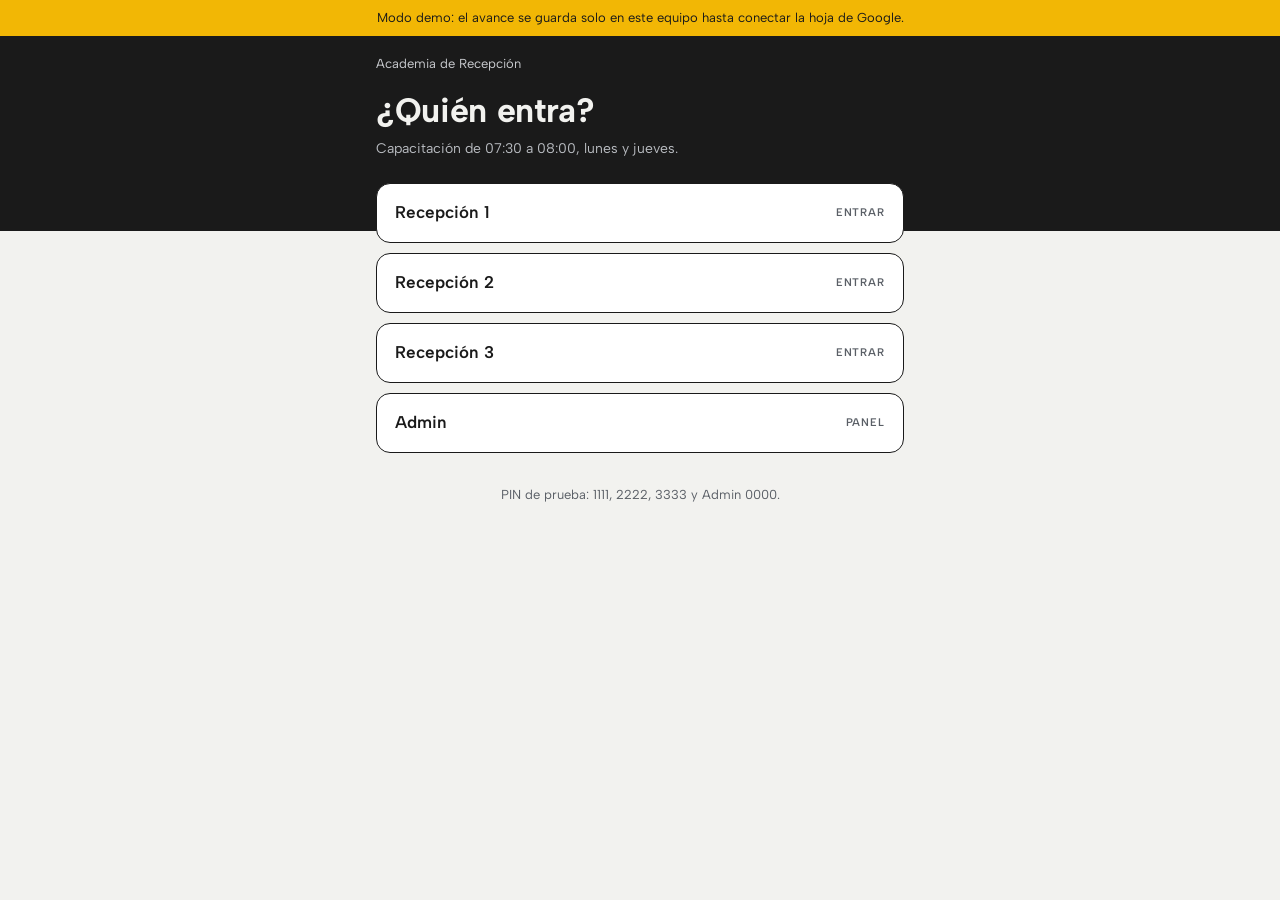
==== index.html @ 83237b2b "Academia de Recepción: primera entrega (módulos 1 a 6, panel del Admin) Co-Authored-By: Claude Opus " ====
<!doctype html>
<html lang="es">
<head>
<meta charset="utf-8">
<meta name="viewport" content="width=device-width, initial-scale=1, viewport-fit=cover">
<meta name="theme-color" content="#1A1A1A">
<meta name="robots" content="noindex">
<title>Academia de Recepción</title>
<link rel="preconnect" href="https://fonts.googleapis.com">
<link rel="preconnect" href="https://fonts.gstatic.com" crossorigin>
<link href="https://fonts.googleapis.com/css2?family=Albert+Sans:wght@400;500;600;700&family=JetBrains+Mono:wght@500;600&display=swap" rel="stylesheet">
<link rel="stylesheet" href="css/academia.css">
</head>
<body>
<div id="app" aria-live="polite"></div>
<script src="js/config.js"></script>
<script src="js/datos.js"></script>
<script src="js/ilustraciones.js"></script>
<script src="js/modulos.js"></script>
<script src="js/app.js"></script>
</body>
</html>
---- css/academia.css ----
:root {
  --fondo: #F2F2EF;
  --papel: #FFFFFF;
  --tinta: #1A1A1A;
  --gris: #5A5F66;
  --gris-claro: #8A8F96;
  --filete: #D6D6D1;
  --senal: #F2B705;
  --senal-suave: #FCEFC2;
  --bien: #1F6B45;
  --bien-suave: #E3F0E8;
  --mal: #A33A2A;
  --mal-suave: #F7E4E0;
  --radio: 16px;
  --radio-sm: 10px;
  --mono: 'JetBrains Mono', ui-monospace, monospace;
  --sans: 'Albert Sans', system-ui, sans-serif;
  --sale: cubic-bezier(.16, 1, .3, 1);
}

* { box-sizing: border-box; }
html { -webkit-text-size-adjust: 100%; }
body {
  margin: 0;
  background: var(--fondo);
  color: var(--tinta);
  font: 400 16px/1.5 var(--sans);
  -webkit-font-smoothing: antialiased;
  min-height: 100dvh;
}
::selection { background: var(--senal); color: var(--tinta); }
* { scrollbar-width: thin; scrollbar-color: var(--filete) transparent; }
button, input, textarea { font: inherit; color: inherit; }
button { cursor: pointer; }
:focus-visible { outline: 3px solid var(--senal); outline-offset: 2px; border-radius: 6px; }
h1, h2, h3 { margin: 0; line-height: 1.2; text-wrap: balance; }
p { margin: 0; }
.num { font-family: var(--mono); font-variant-numeric: tabular-nums; letter-spacing: -.01em; }
.rotulo { font-size: 11px; font-weight: 600; letter-spacing: .08em; text-transform: uppercase; color: var(--gris); }
.oculto { position: absolute; width: 1px; height: 1px; overflow: hidden; clip: rect(0 0 0 0); }

.contenedor { width: 100%; max-width: 560px; margin: 0 auto; padding: 0 16px; }

/* ── Banda superior ── */
.banda { background: var(--tinta); color: #F2F2EF; padding: 18px 0 64px; }
.banda .fila { display: flex; align-items: center; justify-content: space-between; gap: 12px; }
.banda .quien { font-size: 13px; color: #C9CBCF; }
.banda .quien b { color: #fff; font-weight: 600; }
.banda h1 { font-size: 28px; font-weight: 700; margin-top: 18px; letter-spacing: -.01em; }
.banda .sub { font-size: 14px; color: #B9BCC1; margin-top: 6px; }
.enlace-banda { background: none; border: 1px solid #4A4D52; color: #E6E6E2; border-radius: 999px; padding: 6px 12px; font-size: 13px; }
.enlace-banda:hover { border-color: #8A8F96; }
.aviso-demo { background: var(--senal); color: var(--tinta); font-size: 13px; padding: 8px 16px; text-align: center; }

/* ── Pase de capacitación ── */
.pase { position: relative; background: var(--papel); border: 1px solid var(--tinta); border-radius: var(--radio); margin-top: -46px; box-shadow: 0 10px 24px -14px rgba(26,26,26,.35); }
.pase-cab { display: flex; gap: 14px; padding: 18px 18px 16px; align-items: flex-start; }
.pase-cab .txt { flex: 1; min-width: 0; }
.pase-cab h2 { font-size: 23px; font-weight: 700; margin-top: 4px; }
.pase-cab p { color: var(--gris); font-size: 15px; margin-top: 6px; }
.pase-cab .ilus { width: 76px; height: 76px; flex: none; }
.perforado { position: relative; border-top: 1.5px dashed var(--tinta); margin: 0 14px; }
.perforado::before, .perforado::after { content: ""; position: absolute; top: -11px; width: 20px; height: 20px; border-radius: 50%; background: var(--fondo); border: 1px solid var(--tinta); }
.perforado::before { left: -25px; clip-path: inset(0 0 0 50%); }
.perforado::after { right: -25px; clip-path: inset(0 50% 0 0); }
.segmentos { display: grid; grid-template-columns: repeat(3, 1fr); }
.segmentos > div { padding: 12px 18px; border-right: 1px solid var(--filete); }
.segmentos > div:last-child { border-right: 0; }
.segmentos b { display: block; font-family: var(--mono); font-size: 19px; font-weight: 600; margin-top: 2px; }
.pase .acciones { padding: 4px 18px 18px; }
.sello { position: absolute; right: 16px; top: 14px; border: 2.5px solid var(--bien); color: var(--bien); font-family: var(--mono); font-weight: 600; font-size: 13px; padding: 4px 8px; border-radius: 6px; transform: rotate(-8deg); letter-spacing: .04em; background: rgba(255,255,255,.85); }
.sello.anim { animation: sellar .5s var(--sale) both; }
@keyframes sellar { from { transform: rotate(-8deg) scale(2.2); opacity: 0; } to { transform: rotate(-8deg) scale(1); opacity: 1; } }

/* ── Botones ── */
.btn { display: flex; align-items: center; justify-content: center; gap: 8px; width: 100%; min-height: 52px; border-radius: 12px; border: 1px solid var(--tinta); background: var(--tinta); color: #fff; font-weight: 600; font-size: 17px; padding: 12px 18px; transition: transform .15s var(--sale), background .15s; }
.btn:hover { background: #333; }
.btn:active { transform: scale(.98); }
.btn[disabled] { background: #C9CBCF; border-color: #C9CBCF; color: #fff; cursor: not-allowed; transform: none; }
.btn.sec { background: transparent; color: var(--tinta); }
.btn.sec:hover { background: #E8E8E4; }
.btn.chico { min-height: 40px; font-size: 15px; width: auto; padding: 8px 14px; border-radius: 10px; }
.btn.senal { background: var(--senal); border-color: var(--senal); color: var(--tinta); }
.btn.senal:hover { background: #E2AA00; }
.btn .carga { width: 16px; height: 16px; border: 2px solid currentColor; border-right-color: transparent; border-radius: 50%; animation: gira .7s linear infinite; }
@keyframes gira { to { transform: rotate(360deg); } }

/* ── Secciones y tablero ── */
.seccion { margin-top: 28px; }
.seccion > .titulo { display: flex; align-items: baseline; justify-content: space-between; gap: 12px; padding-bottom: 8px; border-bottom: 1px solid var(--tinta); }
.seccion > .titulo h3 { font-size: 17px; font-weight: 700; }
.tablero { list-style: none; margin: 0; padding: 0; }
.tablero li { display: grid; grid-template-columns: 34px 1fr auto; gap: 10px; align-items: center; padding: 13px 0; border-bottom: 1px solid var(--filete); }
.tablero li.abrible { cursor: pointer; }
.tablero li.abrible:hover .nombre { text-decoration: underline; text-underline-offset: 3px; }
.tablero .n { font-family: var(--mono); font-size: 13px; color: var(--gris); }
.tablero .nombre { font-weight: 600; font-size: 15px; line-height: 1.3; }
.tablero .fecha { display: block; font-family: var(--mono); font-size: 12px; color: var(--gris); font-weight: 500; margin-top: 2px; }
.tablero li.apagado .nombre { color: var(--gris-claro); font-weight: 500; }

.tag { display: inline-flex; align-items: center; gap: 4px; font-family: var(--mono); font-size: 12px; font-weight: 600; letter-spacing: .03em; padding: 4px 8px; border-radius: 6px; white-space: nowrap; border: 1px solid transparent; }
.tag.aprobado { background: var(--tinta); color: #fff; }
.tag.hoy, .tag.atrasado { background: var(--senal); color: var(--tinta); }
.tag.atrasado { border-color: var(--tinta); }
.tag.reintentar { background: var(--papel); border-color: var(--tinta); }
.tag.programado { color: var(--gris); border-color: var(--filete); }
.tag.proximo { color: var(--gris-claro); }
.flap { display: inline-block; animation: flap .42s var(--sale) both; transform-origin: 50% 50%; }
@keyframes flap { 0% { transform: rotateX(90deg); opacity: .2; } 100% { transform: rotateX(0); opacity: 1; } }

.tarjeta-linea { border: 1px solid var(--tinta); border-radius: var(--radio); background: var(--papel); padding: 16px; }
.turno-dia { display: grid; grid-template-columns: 1fr 1fr; gap: 10px; margin-top: 12px; }
.turno-dia button { text-align: left; border: 1px solid var(--tinta); background: var(--papel); border-radius: 12px; padding: 12px 14px; min-height: 64px; }
.turno-dia button:hover { background: #F7F7F4; }
.turno-dia b { display: block; font-size: 15px; }
.turno-dia span { font-size: 13px; color: var(--gris); }
.turno-dia .hecho { background: var(--bien-suave); border-color: var(--bien); }
.turno-dia .hecho span { color: var(--bien); }

.ranking { list-style: none; padding: 0; margin: 0; }
.ranking li { display: grid; grid-template-columns: 28px 1fr auto; gap: 10px; align-items: center; padding: 12px 0; border-bottom: 1px solid var(--filete); }
.ranking .pos { font-family: var(--mono); font-weight: 600; }
.ranking li.primero .pos { background: var(--senal); border-radius: 6px; text-align: center; }
.ranking .barra { height: 4px; background: var(--filete); border-radius: 2px; margin-top: 6px; overflow: hidden; }
.ranking .barra i { display: block; height: 100%; background: var(--tinta); }
.nota-pie { font-size: 13px; color: var(--gris); margin-top: 10px; }
.pie { padding: 32px 0 48px; text-align: center; font-size: 13px; color: var(--gris); }

/* ── Ingreso ── */
.ingreso { min-height: 100dvh; display: flex; flex-direction: column; }
.ingreso .banda { padding-bottom: 72px; }
.lista-usuarios { display: grid; gap: 10px; margin-top: -48px; }
.lista-usuarios button { display: flex; align-items: center; justify-content: space-between; gap: 12px; background: var(--papel); border: 1px solid var(--tinta); border-radius: 14px; padding: 16px 18px; text-align: left; font-weight: 600; font-size: 17px; min-height: 60px; transition: transform .15s var(--sale); }
.lista-usuarios button:hover { background: #F7F7F4; }
.lista-usuarios button:active { transform: scale(.99); }
.lista-usuarios .rotulo { font-weight: 600; }
.teclado-pin { margin-top: -48px; background: var(--papel); border: 1px solid var(--tinta); border-radius: var(--radio); padding: 20px 18px; }
.puntos-pin { display: flex; justify-content: center; gap: 14px; margin: 14px 0 6px; }
.puntos-pin i { width: 14px; height: 14px; border-radius: 50%; border: 1.5px solid var(--tinta); }
.puntos-pin i.lleno { background: var(--tinta); }
.puntos-pin.error { animation: sacude .35s; }
@keyframes sacude { 25% { transform: translateX(-8px); } 50% { transform: translateX(8px); } 75% { transform: translateX(-4px); } }
.msg-error { text-align: center; color: var(--mal); font-size: 14px; min-height: 21px; }
.teclas { display: grid; grid-template-columns: repeat(3, 1fr); gap: 10px; margin-top: 8px; }
.teclas button { min-height: 58px; border-radius: 12px; border: 1px solid var(--filete); background: var(--fondo); font-family: var(--mono); font-size: 22px; font-weight: 600; }
.teclas button:hover { border-color: var(--tinta); }
.teclas button:active { background: var(--senal-suave); }
.teclas .vacia { visibility: hidden; }

/* ── Lección ── */
.leccion { min-height: 100dvh; display: flex; flex-direction: column; background: var(--fondo); }
.barra-leccion { position: sticky; top: 0; z-index: 5; background: var(--fondo); border-bottom: 1px solid var(--filete); }
.barra-leccion .fila { display: flex; align-items: center; gap: 12px; height: 56px; }
.cerrar { width: 40px; height: 40px; border-radius: 10px; border: 1px solid var(--filete); background: var(--papel); display: grid; place-items: center; flex: none; }
.cerrar:hover { border-color: var(--tinta); }
.progreso { flex: 1; display: flex; gap: 4px; }
.progreso i { flex: 1; height: 5px; border-radius: 3px; background: var(--filete); transition: background .25s; }
.progreso i.hecho { background: var(--tinta); }
.progreso i.actual { background: var(--senal); }
.paso-num { font-family: var(--mono); font-size: 12px; color: var(--gris); flex: none; }
.cuerpo-leccion { flex: 1; padding-top: 22px; padding-bottom: 120px; }
.entra { animation: entra .35s var(--sale) both; }
@keyframes entra { from { opacity: 0; transform: translateY(10px); } to { opacity: 1; transform: none; } }
.pie-leccion { position: fixed; left: 0; right: 0; bottom: 0; z-index: 6; background: linear-gradient(to top, var(--fondo) 70%, rgba(242,242,239,0)); padding: 18px 0 calc(16px + env(safe-area-inset-bottom)); }

.paso-titulo { font-size: 24px; font-weight: 700; letter-spacing: -.01em; }
.paso-sub { color: var(--gris); margin-top: 8px; font-size: 16px; }
.escena-ilus { display: grid; place-items: center; background: var(--papel); border: 1px solid var(--tinta); border-radius: var(--radio); height: 200px; margin-bottom: 22px; }
.escena-ilus .ilus { width: 150px; height: 150px; }
.porque { margin-top: 20px; padding: 14px 16px; border-radius: 12px; background: var(--senal-suave); font-size: 15px; }
.porque .rotulo { color: #6B5200; display: block; margin-bottom: 4px; }

.ilus { stroke: var(--tinta); stroke-width: 1.6; }
.ilus .acento { stroke: var(--senal); stroke-width: 2.2; }
.ilus .base { stroke: var(--filete); }

.carrusel { display: flex; gap: 12px; overflow-x: auto; scroll-snap-type: x mandatory; margin: 18px -16px 0; padding: 0 16px 6px; scrollbar-width: none; }
.carrusel::-webkit-scrollbar { display: none; }
.tarjeta { flex: 0 0 86%; scroll-snap-align: center; background: var(--papel); border: 1px solid var(--tinta); border-radius: var(--radio); padding: 18px; display: flex; flex-direction: column; }
.tarjeta .ilus { width: 84px; height: 84px; }
.tarjeta h3 { font-size: 20px; font-weight: 700; margin-top: 8px; }
.tarjeta p { margin-top: 8px; font-size: 16px; color: #33363A; }
.tarjeta blockquote { margin: 14px 0 0; padding: 12px 14px; border-radius: 10px; background: var(--fondo); font-size: 15px; font-weight: 500; }
.puntos-carrusel { display: flex; justify-content: center; gap: 6px; margin-top: 14px; }
.puntos-carrusel i { width: 7px; height: 7px; border-radius: 50%; background: var(--filete); transition: background .2s, width .2s; }
.puntos-carrusel i.on { background: var(--tinta); width: 20px; border-radius: 4px; }

.situacion { display: flex; gap: 14px; align-items: center; background: var(--papel); border: 1px solid var(--tinta); border-radius: var(--radio); padding: 16px; margin-top: 16px; }
.situacion .ilus { width: 64px; height: 64px; flex: none; }
.situacion p { font-size: 17px; font-weight: 500; }
.opciones { display: grid; gap: 10px; margin-top: 16px; }
.opcion { text-align: left; background: var(--papel); border: 1px solid var(--filete); border-radius: 12px; padding: 14px 16px; font-size: 16px; line-height: 1.4; transition: border-color .15s, background .15s; }
.opcion:hover:not([disabled]) { border-color: var(--tinta); }
.opcion.elegida { border-color: var(--tinta); box-shadow: inset 0 0 0 1px var(--tinta); }
.opcion.ok { border-color: var(--bien); background: var(--bien-suave); }
.opcion.no { border-color: var(--mal); background: var(--mal-suave); }
.opcion[disabled] { cursor: default; }
.opcion .nota { display: block; font-size: 14px; margin-top: 8px; color: #33363A; }
.opcion .marca { font-family: var(--mono); font-size: 12px; font-weight: 600; display: block; margin-bottom: 4px; }
.opcion.ok .marca { color: var(--bien); }
.opcion.no .marca { color: var(--mal); }

.ordenar { list-style: none; padding: 0; margin: 16px 0 0; display: grid; gap: 8px; }
.ordenar li { display: grid; grid-template-columns: 28px 1fr auto; gap: 10px; align-items: center; background: var(--papel); border: 1px solid var(--filete); border-radius: 12px; padding: 10px 10px 10px 14px; touch-action: none; user-select: none; transition: transform .2s var(--sale), border-color .15s; }
.ordenar li.arrastrando { border-color: var(--tinta); box-shadow: 0 10px 20px -10px rgba(0,0,0,.35); z-index: 2; position: relative; transition: none; }
.ordenar li.ok { border-color: var(--bien); background: var(--bien-suave); }
.ordenar li.no { border-color: var(--mal); background: var(--mal-suave); }
.ordenar .pos { font-family: var(--mono); font-weight: 600; color: var(--gris); }
.ordenar .flechas { display: flex; gap: 4px; }
.ordenar .flechas button { width: 36px; height: 36px; border-radius: 8px; border: 1px solid var(--filete); background: var(--fondo); display: grid; place-items: center; }
.ordenar .flechas button:hover { border-color: var(--tinta); }
.ordenar .flechas button[disabled] { opacity: .3; cursor: default; }
.ordenar .agarre { cursor: grab; }

.ficha { background: var(--papel); border: 1px solid var(--tinta); border-radius: var(--radio); padding: 22px 18px; margin-top: 16px; min-height: 150px; display: flex; flex-direction: column; justify-content: center; }
.ficha .texto { font-size: 20px; font-weight: 600; line-height: 1.35; }
.ficha .contador { font-family: var(--mono); font-size: 12px; color: var(--gris); margin-bottom: 10px; }
.botones-dos { display: grid; grid-template-columns: 1fr 1fr; gap: 10px; margin-top: 12px; }
.retro { margin-top: 12px; padding: 12px 14px; border-radius: 12px; font-size: 15px; }
.retro.ok { background: var(--bien-suave); color: #134A2F; }
.retro.no { background: var(--mal-suave); color: #6E2318; }
.retro b { display: block; font-family: var(--mono); font-size: 12px; letter-spacing: .04em; margin-bottom: 2px; }

.errores-caja { position: relative; background: var(--papel); border: 1px solid var(--tinta); border-radius: var(--radio); margin-top: 16px; overflow: hidden; }
.escena-errores { display: block; width: 100%; height: auto; }
.escena-errores .lin path, .escena-errores .lin ellipse, .escena-errores .lin rect, .escena-errores .lin circle { stroke: var(--tinta); stroke-width: 2.4; }
.escena-errores .acento { stroke: var(--tinta) !important; }
.escena-errores .punteado { stroke-dasharray: 5 5; stroke: var(--gris-claro) !important; }
.hallazgo { position: absolute; width: 30px; height: 30px; margin: -15px 0 0 -15px; border-radius: 50%; background: var(--senal); border: 2px solid var(--tinta); font-family: var(--mono); font-weight: 600; font-size: 13px; display: grid; place-items: center; animation: sellar .35s var(--sale) both; pointer-events: none; }
.toque-errado { position: absolute; width: 22px; height: 22px; margin: -11px 0 0 -11px; border-radius: 50%; border: 2px solid var(--mal); animation: desvanece .7s forwards; pointer-events: none; }
@keyframes desvanece { to { opacity: 0; transform: scale(1.8); } }
.lista-hallazgos { list-style: none; padding: 0; margin: 12px 0 0; display: grid; gap: 8px; counter-reset: h; }
.lista-hallazgos li { font-size: 15px; padding: 10px 12px; border-radius: 10px; background: var(--papel); border: 1px solid var(--filete); display: flex; gap: 10px; }
.lista-hallazgos li .num { font-weight: 600; }
.lista-hallazgos li.faltaba { border-style: dashed; color: var(--gris); }

/* Simulador de llamada */
.llamada { background: var(--tinta); color: #F2F2EF; border-radius: var(--radio); padding: 22px 18px; margin-top: 16px; text-align: center; }
.llamada .ilus { width: 110px; height: 110px; stroke: #F2F2EF; }
.llamada .ilus .base { stroke: #3A3D42; }
.llamada.sonando .ilus { animation: vibra .25s infinite; }
@keyframes vibra { 0%, 100% { transform: rotate(0); } 25% { transform: rotate(-4deg); } 75% { transform: rotate(4deg); } }
.timbres { display: grid; grid-template-columns: repeat(3, 1fr); gap: 6px; margin: 16px 0 8px; }
.timbres i { height: 8px; border-radius: 4px; background: #3A3D42; overflow: hidden; display: block; }
.timbres i b { display: block; height: 100%; width: 100%; background: var(--senal); transform-origin: left; transform: scaleX(0); }
.llamada .estado { font-family: var(--mono); font-size: 13px; color: #C9CBCF; min-height: 20px; }
.llamada .btn { margin-top: 14px; }
.llamada .btn.claro { background: #F2F2EF; border-color: #F2F2EF; color: var(--tinta); }
.llamada .btn.claro:hover { background: #fff; }
.chat { display: grid; gap: 10px; margin-top: 16px; }
.burbuja { max-width: 88%; padding: 12px 14px; border-radius: 14px; font-size: 16px; line-height: 1.4; }
.burbuja.paciente { background: var(--papel); border: 1px solid var(--filete); justify-self: start; border-bottom-left-radius: 4px; }
.burbuja.yo { background: var(--tinta); color: #fff; justify-self: end; border-bottom-right-radius: 4px; }
.burbuja .rotulo { display: block; margin-bottom: 3px; }
.burbuja.yo .rotulo { color: #B9BCC1; }

/* Evaluación y resultado */
.pregunta-num { font-family: var(--mono); font-size: 13px; color: var(--gris); }
.pregunta { font-size: 21px; font-weight: 700; margin-top: 6px; }
.resultado { text-align: center; }
.resultado .pase { margin-top: 8px; text-align: left; }
.resultado .grande { font-family: var(--mono); font-size: 56px; font-weight: 600; letter-spacing: -.03em; }
.repaso { list-style: none; padding: 0; margin: 16px 0 0; display: grid; gap: 10px; text-align: left; }
.repaso li { background: var(--papel); border: 1px solid var(--filete); border-radius: 12px; padding: 12px 14px; font-size: 15px; }
.repaso li b { display: block; }
.repaso li .bien { color: var(--bien); font-weight: 600; }

.compromisos .opcion { display: flex; gap: 12px; align-items: center; }
.compromisos .opcion i { width: 22px; height: 22px; border-radius: 50%; border: 1.5px solid var(--tinta); flex: none; display: grid; place-items: center; }
.compromisos .opcion.elegida i::after { content: ""; width: 12px; height: 12px; border-radius: 50%; background: var(--tinta); }

/* Formularios (turno, checklist) */
.form { display: grid; gap: 14px; margin-top: 16px; }
.check { display: flex; gap: 12px; align-items: flex-start; background: var(--papel); border: 1px solid var(--filete); border-radius: 12px; padding: 14px; cursor: pointer; }
.check input { width: 22px; height: 22px; accent-color: var(--tinta); margin: 0; flex: none; }
.check:has(input:checked) { border-color: var(--tinta); }
.campos { display: grid; grid-template-columns: 1fr 1fr; gap: 10px; }
.campo { display: grid; gap: 6px; }
.campo label { font-size: 13px; font-weight: 600; color: var(--gris); }
.campo input, .campo textarea, .campo select { width: 100%; border: 1px solid var(--filete); border-radius: 10px; padding: 12px; background: var(--papel); font-size: 17px; }
.campo input.num { font-family: var(--mono); }
.campo input:focus, .campo textarea:focus { outline: none; border-color: var(--tinta); box-shadow: 0 0 0 3px var(--senal-suave); }
.campo textarea { min-height: 84px; resize: vertical; font-size: 16px; }
.pestanas { display: flex; gap: 6px; margin-top: 16px; overflow-x: auto; scrollbar-width: none; }
.pestanas button { flex: none; border: 1px solid var(--filete); background: var(--papel); border-radius: 999px; padding: 8px 14px; font-size: 14px; font-weight: 600; }
.pestanas button[aria-selected="true"] { background: var(--tinta); color: #fff; border-color: var(--tinta); }

/* Admin */
.admin .banda { padding-bottom: 28px; }
.admin-nav { display: flex; gap: 6px; overflow-x: auto; scrollbar-width: none; margin-top: 18px; }
.admin-nav button { flex: none; background: transparent; color: #C9CBCF; border: 1px solid #4A4D52; border-radius: 999px; padding: 8px 14px; font-size: 14px; font-weight: 600; }
.admin-nav button[aria-selected="true"] { background: var(--senal); color: var(--tinta); border-color: var(--senal); }
.resumen { display: grid; grid-template-columns: repeat(3, 1fr); border: 1px solid var(--tinta); border-radius: 14px; background: var(--papel); margin-top: 20px; }
.resumen > div { padding: 12px 14px; border-right: 1px solid var(--filete); }
.resumen > div:last-child { border-right: 0; }
.resumen b { display: block; font-family: var(--mono); font-size: 22px; font-weight: 600; margin-top: 2px; }
.matriz-caja { overflow-x: auto; margin-top: 12px; border: 1px solid var(--tinta); border-radius: 14px; background: var(--papel); }
.matriz { border-collapse: collapse; width: 100%; min-width: 520px; font-size: 14px; }
.matriz th, .matriz td { padding: 10px 8px; border-bottom: 1px solid var(--filete); text-align: center; white-space: nowrap; }
.matriz th { font-size: 11px; font-weight: 600; letter-spacing: .06em; text-transform: uppercase; color: var(--gris); background: #FAFAF8; }
.matriz th:first-child, .matriz td:first-child { text-align: left; position: sticky; left: 0; background: var(--papel); font-weight: 600; }
.matriz th:first-child { background: #FAFAF8; }
.matriz tr:last-child td { border-bottom: 0; }
.matriz td .tag { font-size: 11px; padding: 3px 6px; }
.matriz .vacio { color: var(--gris-claro); font-family: var(--mono); }
.detalle-celda { font-size: 11px; color: var(--gris); display: block; font-family: var(--mono); margin-top: 2px; }
.leyenda { display: flex; flex-wrap: wrap; gap: 8px 14px; margin-top: 10px; font-size: 13px; color: var(--gris); align-items: center; }

.vacio-estado { border: 1px dashed var(--filete); border-radius: 14px; padding: 22px 18px; text-align: center; color: var(--gris); margin-top: 12px; font-size: 15px; background: rgba(255,255,255,.5); }

.toast { position: fixed; left: 50%; bottom: calc(24px + env(safe-area-inset-bottom)); transform: translateX(-50%); background: var(--tinta); color: #fff; padding: 12px 18px; border-radius: 12px; font-size: 15px; z-index: 20; animation: entra .3s var(--sale) both; max-width: calc(100% - 32px); }
.toast.error { background: var(--mal); }

.esqueleto { height: 16px; border-radius: 8px; background: linear-gradient(90deg, #E6E6E2 25%, #EFEFEB 50%, #E6E6E2 75%); background-size: 200% 100%; animation: brillo 1.2s infinite; margin: 10px 0; }
@keyframes brillo { to { background-position: -200% 0; } }

@media (min-width: 760px) {
  .banda h1 { font-size: 34px; }
  .tarjeta { flex-basis: 70%; }
}
@media (prefers-reduced-motion: reduce) {
  *, *::before, *::after { animation-duration: .01ms !important; animation-iteration-count: 1 !important; transition-duration: .01ms !important; }
}
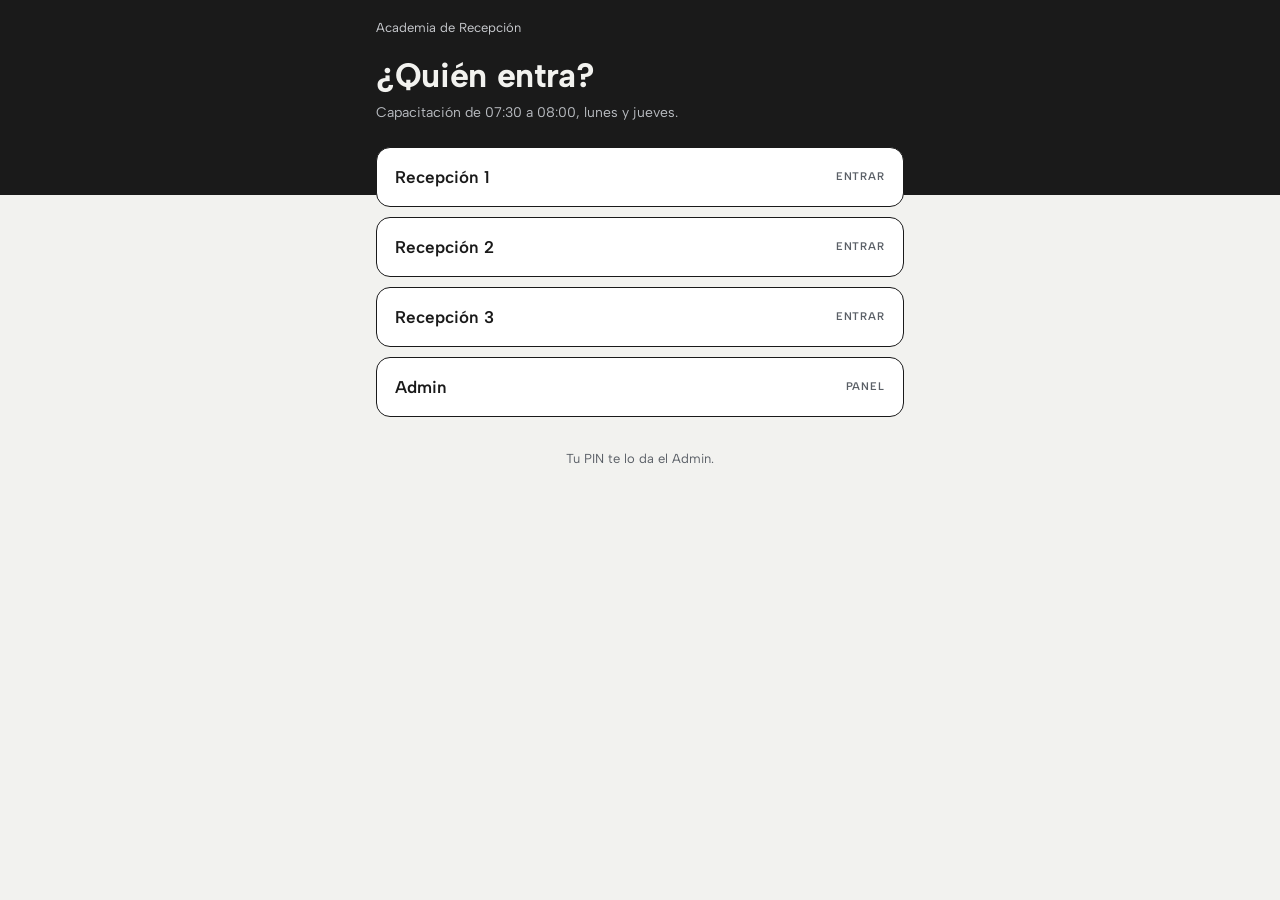
==== commit e51e3f7a: "Módulos 9 a 12 con video, bitácora de ocurrencias y guía de presentación Co-Authored-By: Claude Opus" ====
--- a/index.html
+++ b/index.html
@@ -17,6 +17,7 @@
 <script src="js/datos.js"></script>
 <script src="js/ilustraciones.js"></script>
 <script src="js/modulos.js"></script>
+<script src="js/modulos-9-12.js"></script>
 <script src="js/app.js"></script>
 </body>
 </html>
--- a/css/academia.css
+++ b/css/academia.css
@@ -48,7 +48,7 @@
 .banda .quien b { color: #fff; font-weight: 600; }
 .banda h1 { font-size: 28px; font-weight: 700; margin-top: 18px; letter-spacing: -.01em; }
 .banda .sub { font-size: 14px; color: #B9BCC1; margin-top: 6px; }
-.enlace-banda { background: none; border: 1px solid #4A4D52; color: #E6E6E2; border-radius: 999px; padding: 6px 12px; font-size: 13px; }
+.enlace-banda { white-space: nowrap; flex: none; background: none; border: 1px solid #4A4D52; color: #E6E6E2; border-radius: 999px; padding: 6px 12px; font-size: 13px; }
 .enlace-banda:hover { border-color: #8A8F96; }
 .aviso-demo { background: var(--senal); color: var(--tinta); font-size: 13px; padding: 8px 16px; text-align: center; }
 
@@ -116,6 +116,10 @@
 .turno-dia span { font-size: 13px; color: var(--gris); }
 .turno-dia .hecho { background: var(--bien-suave); border-color: var(--bien); }
 .turno-dia .hecho span { color: var(--bien); }
+.turno-dia .boton-enlace { display: block; text-align: left; border: 1px solid var(--tinta); background: var(--papel); border-radius: 12px; padding: 12px 14px; min-height: 64px; color: inherit; text-decoration: none; }
+.turno-dia .boton-enlace:hover { background: #F7F7F4; }
+.turno-dia .boton-enlace b { display: block; font-size: 15px; }
+.turno-dia .boton-enlace span { font-size: 13px; color: var(--gris); }
 
 .ranking { list-style: none; padding: 0; margin: 0; }
 .ranking li { display: grid; grid-template-columns: 28px 1fr auto; gap: 10px; align-items: center; padding: 12px 0; border-bottom: 1px solid var(--filete); }
@@ -185,6 +189,7 @@
 .puntos-carrusel i { width: 7px; height: 7px; border-radius: 50%; background: var(--filete); transition: background .2s, width .2s; }
 .puntos-carrusel i.on { background: var(--tinta); width: 20px; border-radius: 4px; }
 
+.real { display: flex; align-items: center; gap: 10px; margin-bottom: 10px; font-size: 13px; color: var(--gris); }
 .situacion { display: flex; gap: 14px; align-items: center; background: var(--papel); border: 1px solid var(--tinta); border-radius: var(--radio); padding: 16px; margin-top: 16px; }
 .situacion .ilus { width: 64px; height: 64px; flex: none; }
 .situacion p { font-size: 17px; font-weight: 500; }
@@ -233,6 +238,11 @@
 .lista-hallazgos li { font-size: 15px; padding: 10px 12px; border-radius: 10px; background: var(--papel); border: 1px solid var(--filete); display: flex; gap: 10px; }
 .lista-hallazgos li .num { font-weight: 600; }
 .lista-hallazgos li.faltaba { border-style: dashed; color: var(--gris); }
+
+.video-caja { position: relative; aspect-ratio: 16 / 9; margin-top: 16px; border: 1px solid var(--tinta); border-radius: var(--radio); overflow: hidden; background: var(--tinta); }
+.video-caja iframe, .video-caja video { position: absolute; inset: 0; width: 100%; height: 100%; border: 0; }
+.fijate { margin: 6px 0 0; padding-left: 18px; }
+.fijate li { margin-top: 4px; }
 
 /* Simulador de llamada */
 .llamada { background: var(--tinta); color: #F2F2EF; border-radius: var(--radio); padding: 22px 18px; margin-top: 16px; text-align: center; }
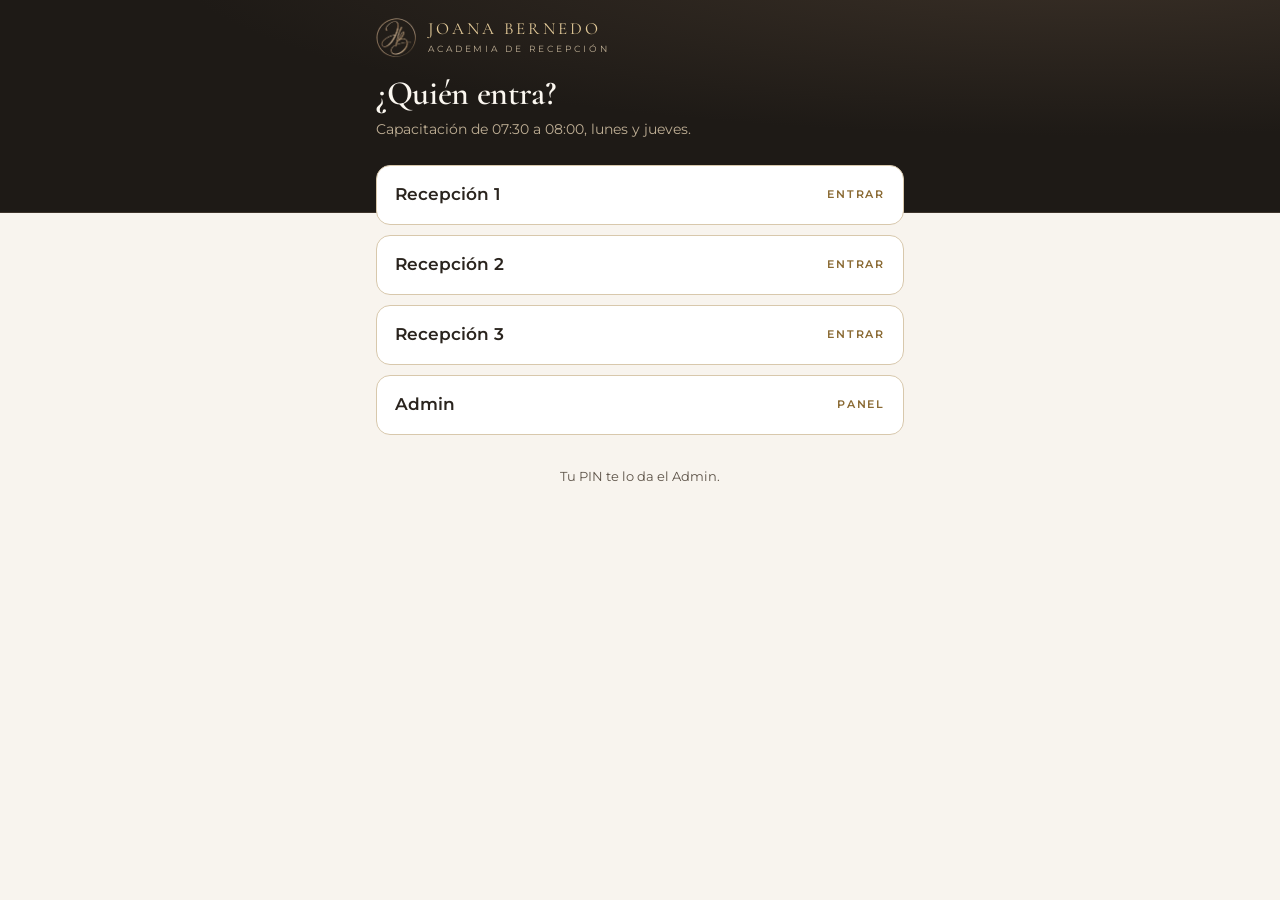
==== commit f4385698: "Identidad de Joana Bernedo: dorados, cremas, monograma JB y serif Cormorant Co-Authored-By: Claude O" ====
--- a/index.html
+++ b/index.html
@@ -3,21 +3,24 @@
 <head>
 <meta charset="utf-8">
 <meta name="viewport" content="width=device-width, initial-scale=1, viewport-fit=cover">
-<meta name="theme-color" content="#1A1A1A">
+<meta name="theme-color" content="#1E1A16">
 <meta name="robots" content="noindex">
 <title>Academia de Recepción</title>
 <link rel="preconnect" href="https://fonts.googleapis.com">
 <link rel="preconnect" href="https://fonts.gstatic.com" crossorigin>
-<link href="https://fonts.googleapis.com/css2?family=Albert+Sans:wght@400;500;600;700&family=JetBrains+Mono:wght@500;600&display=swap" rel="stylesheet">
-<link rel="stylesheet" href="css/academia.css">
+<link href="https://fonts.googleapis.com/css2?family=Cormorant+Garamond:wght@500;600;700&family=Montserrat:wght@400;500;600;700&display=swap" rel="stylesheet">
+<link rel="stylesheet" href="css/academia.css?v=8">
 </head>
 <body>
 <div id="app" aria-live="polite"></div>
-<script src="js/config.js"></script>
-<script src="js/datos.js"></script>
-<script src="js/ilustraciones.js"></script>
-<script src="js/modulos.js"></script>
-<script src="js/modulos-9-12.js"></script>
-<script src="js/app.js"></script>
+<script src="js/config.js?v=8"></script>
+<script src="js/datos.js?v=8"></script>
+<script src="js/ilustraciones.js?v=8"></script>
+<script src="js/modulos.js?v=8"></script>
+<script src="js/modulos-9-12.js?v=8"></script>
+<script src="js/modulos-13-16.js?v=8"></script>
+<script src="js/modulos-17-20.js?v=8"></script>
+<script src="js/narracion.js?v=8"></script>
+<script src="js/app.js?v=8"></script>
 </body>
 </html>
--- a/css/academia.css
+++ b/css/academia.css
@@ -1,20 +1,28 @@
 :root {
-  --fondo: #F2F2EF;
+  --fondo: #F8F4EE;
   --papel: #FFFFFF;
-  --tinta: #1A1A1A;
-  --gris: #5A5F66;
-  --gris-claro: #8A8F96;
-  --filete: #D6D6D1;
-  --senal: #F2B705;
-  --senal-suave: #FCEFC2;
-  --bien: #1F6B45;
-  --bien-suave: #E3F0E8;
-  --mal: #A33A2A;
-  --mal-suave: #F7E4E0;
+  --crema: #F3EBDD;
+  --crema-2: #FBF7F0;
+  --tinta: #2A241E;
+  --noche: #1E1A16;
+  --gris: #5E5449;
+  --gris-claro: #8C8072;
+  --filete: #E8DDCB;
+  --borde: #D8C8AC;
+  --senal: #C9A46A;
+  --senal-suave: #F6EEDF;
+  --oro: #B48A4A;
+  --oro-osc: #8A6A33;
+  --oro-claro: #E2C998;
+  --bien: #3F7A58;
+  --bien-suave: #E7F2EB;
+  --mal: #B04A3A;
+  --mal-suave: #F9E7E3;
   --radio: 16px;
   --radio-sm: 10px;
-  --mono: 'JetBrains Mono', ui-monospace, monospace;
-  --sans: 'Albert Sans', system-ui, sans-serif;
+  --serif: 'Cormorant Garamond', Georgia, serif;
+  --mono: 'Montserrat', system-ui, sans-serif;
+  --sans: 'Montserrat', system-ui, sans-serif;
   --sale: cubic-bezier(.16, 1, .3, 1);
 }
 
@@ -42,25 +50,25 @@
 .contenedor { width: 100%; max-width: 560px; margin: 0 auto; padding: 0 16px; }
 
 /* ── Banda superior ── */
-.banda { background: var(--tinta); color: #F2F2EF; padding: 18px 0 64px; }
+.banda { background: var(--tinta); color: #F3EBDD; padding: 18px 0 64px; }
 .banda .fila { display: flex; align-items: center; justify-content: space-between; gap: 12px; }
-.banda .quien { font-size: 13px; color: #C9CBCF; }
+.banda .quien { font-size: 13px; color: #CDBFA8; }
 .banda .quien b { color: #fff; font-weight: 600; }
 .banda h1 { font-size: 28px; font-weight: 700; margin-top: 18px; letter-spacing: -.01em; }
-.banda .sub { font-size: 14px; color: #B9BCC1; margin-top: 6px; }
-.enlace-banda { white-space: nowrap; flex: none; background: none; border: 1px solid #4A4D52; color: #E6E6E2; border-radius: 999px; padding: 6px 12px; font-size: 13px; }
-.enlace-banda:hover { border-color: #8A8F96; }
+.banda .sub { font-size: 14px; color: #BFAF95; margin-top: 6px; }
+.enlace-banda { white-space: nowrap; flex: none; background: none; border: 1px solid #4A4036; color: #EFE6D6; border-radius: 999px; padding: 6px 12px; font-size: 13px; }
+.enlace-banda:hover { border-color: #8C8072; }
 .aviso-demo { background: var(--senal); color: var(--tinta); font-size: 13px; padding: 8px 16px; text-align: center; }
 
 /* ── Pase de capacitación ── */
-.pase { position: relative; background: var(--papel); border: 1px solid var(--tinta); border-radius: var(--radio); margin-top: -46px; box-shadow: 0 10px 24px -14px rgba(26,26,26,.35); }
+.pase { position: relative; background: var(--papel); border: 1px solid var(--borde); border-radius: var(--radio); margin-top: -46px; box-shadow: 0 10px 24px -14px rgba(42,36,30,.28); }
 .pase-cab { display: flex; gap: 14px; padding: 18px 18px 16px; align-items: flex-start; }
 .pase-cab .txt { flex: 1; min-width: 0; }
 .pase-cab h2 { font-size: 23px; font-weight: 700; margin-top: 4px; }
 .pase-cab p { color: var(--gris); font-size: 15px; margin-top: 6px; }
 .pase-cab .ilus { width: 76px; height: 76px; flex: none; }
 .perforado { position: relative; border-top: 1.5px dashed var(--tinta); margin: 0 14px; }
-.perforado::before, .perforado::after { content: ""; position: absolute; top: -11px; width: 20px; height: 20px; border-radius: 50%; background: var(--fondo); border: 1px solid var(--tinta); }
+.perforado::before, .perforado::after { content: ""; position: absolute; top: -11px; width: 20px; height: 20px; border-radius: 50%; background: var(--fondo); border: 1px solid var(--borde); }
 .perforado::before { left: -25px; clip-path: inset(0 0 0 50%); }
 .perforado::after { right: -25px; clip-path: inset(0 50% 0 0); }
 .segmentos { display: grid; grid-template-columns: repeat(3, 1fr); }
@@ -73,15 +81,15 @@
 @keyframes sellar { from { transform: rotate(-8deg) scale(2.2); opacity: 0; } to { transform: rotate(-8deg) scale(1); opacity: 1; } }
 
 /* ── Botones ── */
-.btn { display: flex; align-items: center; justify-content: center; gap: 8px; width: 100%; min-height: 52px; border-radius: 12px; border: 1px solid var(--tinta); background: var(--tinta); color: #fff; font-weight: 600; font-size: 17px; padding: 12px 18px; transition: transform .15s var(--sale), background .15s; }
+.btn { letter-spacing: .02em; display: flex; align-items: center; justify-content: center; gap: 8px; width: 100%; min-height: 52px; border-radius: 12px; border: 1px solid var(--borde); background: var(--tinta); color: #fff; font-weight: 600; font-size: 17px; padding: 12px 18px; transition: transform .15s var(--sale), background .15s; }
 .btn:hover { background: #333; }
 .btn:active { transform: scale(.98); }
-.btn[disabled] { background: #C9CBCF; border-color: #C9CBCF; color: #fff; cursor: not-allowed; transform: none; }
+.btn[disabled] { background: #CDBFA8; border-color: #CDBFA8; color: #fff; cursor: not-allowed; transform: none; }
 .btn.sec { background: transparent; color: var(--tinta); }
-.btn.sec:hover { background: #E8E8E4; }
+.btn.sec:hover { background: #F3EBDD; }
 .btn.chico { min-height: 40px; font-size: 15px; width: auto; padding: 8px 14px; border-radius: 10px; }
 .btn.senal { background: var(--senal); border-color: var(--senal); color: var(--tinta); }
-.btn.senal:hover { background: #E2AA00; }
+.btn.senal:hover { background: #B48A4A; }
 .btn .carga { width: 16px; height: 16px; border: 2px solid currentColor; border-right-color: transparent; border-radius: 50%; animation: gira .7s linear infinite; }
 @keyframes gira { to { transform: rotate(360deg); } }
 
@@ -108,16 +116,16 @@
 .flap { display: inline-block; animation: flap .42s var(--sale) both; transform-origin: 50% 50%; }
 @keyframes flap { 0% { transform: rotateX(90deg); opacity: .2; } 100% { transform: rotateX(0); opacity: 1; } }
 
-.tarjeta-linea { border: 1px solid var(--tinta); border-radius: var(--radio); background: var(--papel); padding: 16px; }
+.tarjeta-linea { border: 1px solid var(--borde); border-radius: var(--radio); background: var(--papel); padding: 16px; }
 .turno-dia { display: grid; grid-template-columns: 1fr 1fr; gap: 10px; margin-top: 12px; }
-.turno-dia button { text-align: left; border: 1px solid var(--tinta); background: var(--papel); border-radius: 12px; padding: 12px 14px; min-height: 64px; }
-.turno-dia button:hover { background: #F7F7F4; }
+.turno-dia button { text-align: left; border: 1px solid var(--borde); background: var(--papel); border-radius: 12px; padding: 12px 14px; min-height: 64px; }
+.turno-dia button:hover { background: #FBF7F0; }
 .turno-dia b { display: block; font-size: 15px; }
 .turno-dia span { font-size: 13px; color: var(--gris); }
 .turno-dia .hecho { background: var(--bien-suave); border-color: var(--bien); }
 .turno-dia .hecho span { color: var(--bien); }
-.turno-dia .boton-enlace { display: block; text-align: left; border: 1px solid var(--tinta); background: var(--papel); border-radius: 12px; padding: 12px 14px; min-height: 64px; color: inherit; text-decoration: none; }
-.turno-dia .boton-enlace:hover { background: #F7F7F4; }
+.turno-dia .boton-enlace { display: block; text-align: left; border: 1px solid var(--borde); background: var(--papel); border-radius: 12px; padding: 12px 14px; min-height: 64px; color: inherit; text-decoration: none; }
+.turno-dia .boton-enlace:hover { background: #FBF7F0; }
 .turno-dia .boton-enlace b { display: block; font-size: 15px; }
 .turno-dia .boton-enlace span { font-size: 13px; color: var(--gris); }
 
@@ -134,11 +142,11 @@
 .ingreso { min-height: 100dvh; display: flex; flex-direction: column; }
 .ingreso .banda { padding-bottom: 72px; }
 .lista-usuarios { display: grid; gap: 10px; margin-top: -48px; }
-.lista-usuarios button { display: flex; align-items: center; justify-content: space-between; gap: 12px; background: var(--papel); border: 1px solid var(--tinta); border-radius: 14px; padding: 16px 18px; text-align: left; font-weight: 600; font-size: 17px; min-height: 60px; transition: transform .15s var(--sale); }
-.lista-usuarios button:hover { background: #F7F7F4; }
+.lista-usuarios button { display: flex; align-items: center; justify-content: space-between; gap: 12px; background: var(--papel); border: 1px solid var(--borde); border-radius: 14px; padding: 16px 18px; text-align: left; font-weight: 600; font-size: 17px; min-height: 60px; transition: transform .15s var(--sale); }
+.lista-usuarios button:hover { background: #FBF7F0; }
 .lista-usuarios button:active { transform: scale(.99); }
 .lista-usuarios .rotulo { font-weight: 600; }
-.teclado-pin { margin-top: -48px; background: var(--papel); border: 1px solid var(--tinta); border-radius: var(--radio); padding: 20px 18px; }
+.teclado-pin { margin-top: -48px; background: var(--papel); border: 1px solid var(--borde); border-radius: var(--radio); padding: 20px 18px; }
 .puntos-pin { display: flex; justify-content: center; gap: 14px; margin: 14px 0 6px; }
 .puntos-pin i { width: 14px; height: 14px; border-radius: 50%; border: 1.5px solid var(--tinta); }
 .puntos-pin i.lleno { background: var(--tinta); }
@@ -165,32 +173,48 @@
 .cuerpo-leccion { flex: 1; padding-top: 22px; padding-bottom: 120px; }
 .entra { animation: entra .35s var(--sale) both; }
 @keyframes entra { from { opacity: 0; transform: translateY(10px); } to { opacity: 1; transform: none; } }
-.pie-leccion { position: fixed; left: 0; right: 0; bottom: 0; z-index: 6; background: linear-gradient(to top, var(--fondo) 70%, rgba(242,242,239,0)); padding: 18px 0 calc(16px + env(safe-area-inset-bottom)); }
+.pie-leccion { position: fixed; left: 0; right: 0; bottom: 0; z-index: 6; background: linear-gradient(to top, var(--fondo) 70%, rgba(248,244,238,0)); padding: 18px 0 calc(16px + env(safe-area-inset-bottom)); }
 
 .paso-titulo { font-size: 24px; font-weight: 700; letter-spacing: -.01em; }
 .paso-sub { color: var(--gris); margin-top: 8px; font-size: 16px; }
-.escena-ilus { display: grid; place-items: center; background: var(--papel); border: 1px solid var(--tinta); border-radius: var(--radio); height: 200px; margin-bottom: 22px; }
+.escena-ilus { display: grid; place-items: center; background: var(--papel); border: 1px solid var(--borde); border-radius: var(--radio); height: 200px; margin-bottom: 22px; }
 .escena-ilus .ilus { width: 150px; height: 150px; }
 .porque { margin-top: 20px; padding: 14px 16px; border-radius: 12px; background: var(--senal-suave); font-size: 15px; }
-.porque .rotulo { color: #6B5200; display: block; margin-bottom: 4px; }
+.porque .rotulo { color: #8A6A33; display: block; margin-bottom: 4px; }
 
 .ilus { stroke: var(--tinta); stroke-width: 1.6; }
 .ilus .acento { stroke: var(--senal); stroke-width: 2.2; }
 .ilus .base { stroke: var(--filete); }
 
-.carrusel { display: flex; gap: 12px; overflow-x: auto; scroll-snap-type: x mandatory; margin: 18px -16px 0; padding: 0 16px 6px; scrollbar-width: none; }
-.carrusel::-webkit-scrollbar { display: none; }
-.tarjeta { flex: 0 0 86%; scroll-snap-align: center; background: var(--papel); border: 1px solid var(--tinta); border-radius: var(--radio); padding: 18px; display: flex; flex-direction: column; }
-.tarjeta .ilus { width: 84px; height: 84px; }
-.tarjeta h3 { font-size: 20px; font-weight: 700; margin-top: 8px; }
-.tarjeta p { margin-top: 8px; font-size: 16px; color: #33363A; }
-.tarjeta blockquote { margin: 14px 0 0; padding: 12px 14px; border-radius: 10px; background: var(--fondo); font-size: 15px; font-weight: 500; }
-.puntos-carrusel { display: flex; justify-content: center; gap: 6px; margin-top: 14px; }
-.puntos-carrusel i { width: 7px; height: 7px; border-radius: 50%; background: var(--filete); transition: background .2s, width .2s; }
-.puntos-carrusel i.on { background: var(--tinta); width: 20px; border-radius: 4px; }
+.carta { margin-top: 18px; background: #FFFCF6; border: 1px solid var(--borde); border-radius: var(--radio); padding: 6px; }
+.carta-cab { display: flex; justify-content: space-between; align-items: center; gap: 10px; padding: 10px 12px 8px; border-bottom: 1px solid var(--filete); }
+.carta-cab .rotulo { overflow: hidden; text-overflow: ellipsis; white-space: nowrap; }
+.carta-num { font-size: 13px; color: var(--gris); flex: none; }
+.carta-ficha { padding: 22px 18px 18px; min-height: 280px; text-align: center; touch-action: pan-y; user-select: none; cursor: grab; }
+.carta-ficha.entra { animation: fichaEntra .35s var(--sale); }
+@keyframes fichaEntra { from { opacity: 0; transform: translateY(6px); } to { opacity: 1; transform: none; } }
+.carta-ilus { width: 92px; height: 92px; margin: 0 auto; border-radius: 50%; background: var(--papel); border: 1px solid var(--filete); display: grid; place-items: center; box-shadow: 0 0 0 5px #FFFCF6, 0 0 0 6px var(--senal); }
+.carta-ilus .ilus { width: 70px; height: 70px; }
+.carta-ficha h3 { font-size: 23px; font-weight: 700; letter-spacing: -.01em; margin-top: 18px; }
+.carta-ficha p { margin: 10px auto 0; font-size: 17px; line-height: 1.55; color: #3E362D; max-width: 46ch; }
+.carta-ficha blockquote { margin: 16px auto 0; max-width: 46ch; text-align: left; padding: 12px 14px; border-left: 3px solid var(--senal); background: var(--papel); border-radius: 0 10px 10px 0; font-size: 16px; font-weight: 500; }
+.carta-ficha blockquote .rotulo { display: block; margin-bottom: 4px; color: #8A6A33; }
+.carta-controles { display: grid; grid-template-columns: 48px 1fr 48px; gap: 10px; align-items: center; padding: 6px 10px 12px; }
+.carta-flecha { width: 48px; height: 48px; border-radius: 50%; border: 1px solid var(--borde); background: var(--papel); display: grid; place-items: center; }
+.carta-flecha:disabled { border-color: var(--filete); color: var(--filete); }
+.carta-voz { justify-self: center; display: inline-flex; align-items: center; gap: 8px; min-height: 44px; padding: 0 20px; border-radius: 999px; border: 1px solid var(--borde); background: var(--tinta); color: #fff; font-weight: 600; font-size: 15px; }
+.carta-voz[aria-pressed="true"] { background: var(--senal); border-color: var(--senal); color: var(--tinta); }
+.carta-indice { list-style: none; margin: 0; padding: 0; border-top: 1px solid var(--filete); }
+.carta-indice li + li { border-top: 1px dashed var(--filete); }
+.carta-indice button { width: 100%; display: flex; gap: 12px; align-items: baseline; text-align: left; background: none; border: 0; padding: 11px 12px; font-size: 15px; color: var(--gris); }
+.carta-indice button .num { font-size: 12px; color: var(--filete); }
+.carta-indice button.visto { color: var(--tinta); }
+.carta-indice button.visto .num { color: var(--gris); }
+.carta-indice button.on { color: var(--tinta); font-weight: 700; background: var(--papel); border-radius: 10px; box-shadow: inset 3px 0 0 var(--senal); }
+@media (prefers-reduced-motion: reduce) { .carta-ficha.entra { animation: none; } }
 
 .real { display: flex; align-items: center; gap: 10px; margin-bottom: 10px; font-size: 13px; color: var(--gris); }
-.situacion { display: flex; gap: 14px; align-items: center; background: var(--papel); border: 1px solid var(--tinta); border-radius: var(--radio); padding: 16px; margin-top: 16px; }
+.situacion { display: flex; gap: 14px; align-items: center; background: var(--papel); border: 1px solid var(--borde); border-radius: var(--radio); padding: 16px; margin-top: 16px; }
 .situacion .ilus { width: 64px; height: 64px; flex: none; }
 .situacion p { font-size: 17px; font-weight: 500; }
 .opciones { display: grid; gap: 10px; margin-top: 16px; }
@@ -200,7 +224,7 @@
 .opcion.ok { border-color: var(--bien); background: var(--bien-suave); }
 .opcion.no { border-color: var(--mal); background: var(--mal-suave); }
 .opcion[disabled] { cursor: default; }
-.opcion .nota { display: block; font-size: 14px; margin-top: 8px; color: #33363A; }
+.opcion .nota { display: block; font-size: 14px; margin-top: 8px; color: #3E362D; }
 .opcion .marca { font-family: var(--mono); font-size: 12px; font-weight: 600; display: block; margin-bottom: 4px; }
 .opcion.ok .marca { color: var(--bien); }
 .opcion.no .marca { color: var(--mal); }
@@ -217,16 +241,16 @@
 .ordenar .flechas button[disabled] { opacity: .3; cursor: default; }
 .ordenar .agarre { cursor: grab; }
 
-.ficha { background: var(--papel); border: 1px solid var(--tinta); border-radius: var(--radio); padding: 22px 18px; margin-top: 16px; min-height: 150px; display: flex; flex-direction: column; justify-content: center; }
+.ficha { background: var(--papel); border: 1px solid var(--borde); border-radius: var(--radio); padding: 22px 18px; margin-top: 16px; min-height: 150px; display: flex; flex-direction: column; justify-content: center; }
 .ficha .texto { font-size: 20px; font-weight: 600; line-height: 1.35; }
 .ficha .contador { font-family: var(--mono); font-size: 12px; color: var(--gris); margin-bottom: 10px; }
 .botones-dos { display: grid; grid-template-columns: 1fr 1fr; gap: 10px; margin-top: 12px; }
 .retro { margin-top: 12px; padding: 12px 14px; border-radius: 12px; font-size: 15px; }
-.retro.ok { background: var(--bien-suave); color: #134A2F; }
-.retro.no { background: var(--mal-suave); color: #6E2318; }
+.retro.ok { background: var(--bien-suave); color: #2A5A3F; }
+.retro.no { background: var(--mal-suave); color: #7A2E22; }
 .retro b { display: block; font-family: var(--mono); font-size: 12px; letter-spacing: .04em; margin-bottom: 2px; }
 
-.errores-caja { position: relative; background: var(--papel); border: 1px solid var(--tinta); border-radius: var(--radio); margin-top: 16px; overflow: hidden; }
+.errores-caja { position: relative; background: var(--papel); border: 1px solid var(--borde); border-radius: var(--radio); margin-top: 16px; overflow: hidden; }
 .escena-errores { display: block; width: 100%; height: auto; }
 .escena-errores .lin path, .escena-errores .lin ellipse, .escena-errores .lin rect, .escena-errores .lin circle { stroke: var(--tinta); stroke-width: 2.4; }
 .escena-errores .acento { stroke: var(--tinta) !important; }
@@ -239,30 +263,30 @@
 .lista-hallazgos li .num { font-weight: 600; }
 .lista-hallazgos li.faltaba { border-style: dashed; color: var(--gris); }
 
-.video-caja { position: relative; aspect-ratio: 16 / 9; margin-top: 16px; border: 1px solid var(--tinta); border-radius: var(--radio); overflow: hidden; background: var(--tinta); }
+.video-caja { position: relative; aspect-ratio: 16 / 9; margin-top: 16px; border: 1px solid var(--borde); border-radius: var(--radio); overflow: hidden; background: var(--tinta); }
 .video-caja iframe, .video-caja video { position: absolute; inset: 0; width: 100%; height: 100%; border: 0; }
 .fijate { margin: 6px 0 0; padding-left: 18px; }
 .fijate li { margin-top: 4px; }
 
 /* Simulador de llamada */
-.llamada { background: var(--tinta); color: #F2F2EF; border-radius: var(--radio); padding: 22px 18px; margin-top: 16px; text-align: center; }
-.llamada .ilus { width: 110px; height: 110px; stroke: #F2F2EF; }
-.llamada .ilus .base { stroke: #3A3D42; }
+.llamada { background: var(--tinta); color: #F3EBDD; border-radius: var(--radio); padding: 22px 18px; margin-top: 16px; text-align: center; }
+.llamada .ilus { width: 110px; height: 110px; stroke: #F3EBDD; }
+.llamada .ilus .base { stroke: #3E352C; }
 .llamada.sonando .ilus { animation: vibra .25s infinite; }
 @keyframes vibra { 0%, 100% { transform: rotate(0); } 25% { transform: rotate(-4deg); } 75% { transform: rotate(4deg); } }
 .timbres { display: grid; grid-template-columns: repeat(3, 1fr); gap: 6px; margin: 16px 0 8px; }
-.timbres i { height: 8px; border-radius: 4px; background: #3A3D42; overflow: hidden; display: block; }
+.timbres i { height: 8px; border-radius: 4px; background: #3E352C; overflow: hidden; display: block; }
 .timbres i b { display: block; height: 100%; width: 100%; background: var(--senal); transform-origin: left; transform: scaleX(0); }
-.llamada .estado { font-family: var(--mono); font-size: 13px; color: #C9CBCF; min-height: 20px; }
+.llamada .estado { font-family: var(--mono); font-size: 13px; color: #CDBFA8; min-height: 20px; }
 .llamada .btn { margin-top: 14px; }
-.llamada .btn.claro { background: #F2F2EF; border-color: #F2F2EF; color: var(--tinta); }
+.llamada .btn.claro { background: #F3EBDD; border-color: #F3EBDD; color: var(--tinta); }
 .llamada .btn.claro:hover { background: #fff; }
 .chat { display: grid; gap: 10px; margin-top: 16px; }
 .burbuja { max-width: 88%; padding: 12px 14px; border-radius: 14px; font-size: 16px; line-height: 1.4; }
 .burbuja.paciente { background: var(--papel); border: 1px solid var(--filete); justify-self: start; border-bottom-left-radius: 4px; }
 .burbuja.yo { background: var(--tinta); color: #fff; justify-self: end; border-bottom-right-radius: 4px; }
 .burbuja .rotulo { display: block; margin-bottom: 3px; }
-.burbuja.yo .rotulo { color: #B9BCC1; }
+.burbuja.yo .rotulo { color: #BFAF95; }
 
 /* Evaluación y resultado */
 .pregunta-num { font-family: var(--mono); font-size: 13px; color: var(--gris); }
@@ -298,18 +322,18 @@
 /* Admin */
 .admin .banda { padding-bottom: 28px; }
 .admin-nav { display: flex; gap: 6px; overflow-x: auto; scrollbar-width: none; margin-top: 18px; }
-.admin-nav button { flex: none; background: transparent; color: #C9CBCF; border: 1px solid #4A4D52; border-radius: 999px; padding: 8px 14px; font-size: 14px; font-weight: 600; }
+.admin-nav button { flex: none; background: transparent; color: #CDBFA8; border: 1px solid #4A4036; border-radius: 999px; padding: 8px 14px; font-size: 14px; font-weight: 600; }
 .admin-nav button[aria-selected="true"] { background: var(--senal); color: var(--tinta); border-color: var(--senal); }
-.resumen { display: grid; grid-template-columns: repeat(3, 1fr); border: 1px solid var(--tinta); border-radius: 14px; background: var(--papel); margin-top: 20px; }
+.resumen { display: grid; grid-template-columns: repeat(3, 1fr); border: 1px solid var(--borde); border-radius: 14px; background: var(--papel); margin-top: 20px; }
 .resumen > div { padding: 12px 14px; border-right: 1px solid var(--filete); }
 .resumen > div:last-child { border-right: 0; }
 .resumen b { display: block; font-family: var(--mono); font-size: 22px; font-weight: 600; margin-top: 2px; }
-.matriz-caja { overflow-x: auto; margin-top: 12px; border: 1px solid var(--tinta); border-radius: 14px; background: var(--papel); }
+.matriz-caja { overflow-x: auto; margin-top: 12px; border: 1px solid var(--borde); border-radius: 14px; background: var(--papel); }
 .matriz { border-collapse: collapse; width: 100%; min-width: 520px; font-size: 14px; }
 .matriz th, .matriz td { padding: 10px 8px; border-bottom: 1px solid var(--filete); text-align: center; white-space: nowrap; }
-.matriz th { font-size: 11px; font-weight: 600; letter-spacing: .06em; text-transform: uppercase; color: var(--gris); background: #FAFAF8; }
+.matriz th { font-size: 11px; font-weight: 600; letter-spacing: .06em; text-transform: uppercase; color: var(--gris); background: #FBF7F0; }
 .matriz th:first-child, .matriz td:first-child { text-align: left; position: sticky; left: 0; background: var(--papel); font-weight: 600; }
-.matriz th:first-child { background: #FAFAF8; }
+.matriz th:first-child { background: #FBF7F0; }
 .matriz tr:last-child td { border-bottom: 0; }
 .matriz td .tag { font-size: 11px; padding: 3px 6px; }
 .matriz .vacio { color: var(--gris-claro); font-family: var(--mono); }
@@ -321,7 +345,7 @@
 .toast { position: fixed; left: 50%; bottom: calc(24px + env(safe-area-inset-bottom)); transform: translateX(-50%); background: var(--tinta); color: #fff; padding: 12px 18px; border-radius: 12px; font-size: 15px; z-index: 20; animation: entra .3s var(--sale) both; max-width: calc(100% - 32px); }
 .toast.error { background: var(--mal); }
 
-.esqueleto { height: 16px; border-radius: 8px; background: linear-gradient(90deg, #E6E6E2 25%, #EFEFEB 50%, #E6E6E2 75%); background-size: 200% 100%; animation: brillo 1.2s infinite; margin: 10px 0; }
+.esqueleto { height: 16px; border-radius: 8px; background: linear-gradient(90deg, #EFE6D6 25%, #F6EFE3 50%, #EFE6D6 75%); background-size: 200% 100%; animation: brillo 1.2s infinite; margin: 10px 0; }
 @keyframes brillo { to { background-position: -200% 0; } }
 
 @media (min-width: 760px) {
@@ -331,3 +355,48 @@
 @media (prefers-reduced-motion: reduce) {
   *, *::before, *::after { animation-duration: .01ms !important; animation-iteration-count: 1 !important; transition-duration: .01ms !important; }
 }
+
+/* ── Identidad Joana Bernedo · Body Aesthetics ── */
+.btn { border-color: var(--tinta); }
+.btn.sec { border-color: var(--borde); }
+.btn:not(.sec):not(.senal):not([disabled]) { background: var(--tinta); color: var(--crema-2); }
+h1, h2, h3, .paso-titulo, .pase-cab h2, .carta-ficha h3 { font-family: var(--serif); font-weight: 600; letter-spacing: .005em; }
+.banda h1 { font-size: 34px; font-weight: 600; line-height: 1.08; }
+.pase-cab h2 { font-size: 28px; }
+.paso-titulo { font-size: 30px; line-height: 1.1; }
+.seccion > .titulo h3 { font-size: 22px; }
+.carta-ficha h3 { font-size: 28px; }
+.rotulo { letter-spacing: .16em; color: var(--oro-osc); }
+.banda { background: radial-gradient(120% 140% at 85% -20%, #3A3027 0%, var(--noche) 60%); color: var(--crema); border-bottom: 1px solid #3E352C; }
+.banda .quien b { color: var(--oro-claro); font-weight: 600; }
+.banda h1 { color: #FBF7F0; }
+.banda .rotulo, .banda .quien { letter-spacing: .14em; text-transform: uppercase; font-size: 11px; }
+.marca-jb { display: flex; align-items: center; gap: 12px; margin-bottom: 4px; }
+.marca-jb img { width: 40px; height: 40px; flex: none; }
+.marca-jb span { display: block; font-family: var(--serif); font-size: 17px; letter-spacing: .18em; text-transform: uppercase; color: var(--oro-claro); line-height: 1.1; }
+.marca-jb small { display: block; font-family: var(--sans); font-size: 9px; letter-spacing: .32em; text-transform: uppercase; color: #BFAF95; margin-top: 3px; }
+.enlace-banda { border-color: #5A4C3D; color: var(--crema); }
+.enlace-banda:hover { border-color: var(--oro); color: var(--oro-claro); }
+.pase { border-color: var(--borde); box-shadow: 0 18px 40px -24px rgba(42,36,30,.45), 0 0 0 4px var(--crema-2), 0 0 0 5px var(--filete); }
+.perforado { border-top-color: var(--borde); }
+.perforado::before, .perforado::after { border-color: var(--borde); }
+.tag.aprobado { background: var(--tinta); color: var(--oro-claro); border-color: var(--tinta); }
+.tag.hoy, .tag.atrasado { background: var(--oro-claro); color: var(--tinta); border-color: var(--oro); }
+.progreso i.hecho { background: var(--oro); }
+.progreso i.actual { background: var(--oro-claro); }
+.aviso-demo { background: var(--oro-claro); }
+.carta { background: var(--crema-2); border-color: var(--borde); }
+.carta-ilus { box-shadow: 0 0 0 5px var(--crema-2), 0 0 0 6px var(--oro); }
+.carta-voz { background: var(--tinta); border-color: var(--tinta); color: var(--crema-2); letter-spacing: .04em; }
+.carta-voz[aria-pressed="true"] { background: var(--oro-claro); border-color: var(--oro); color: var(--tinta); }
+.carta-flecha { border-color: var(--borde); color: var(--tinta); }
+.carta-indice button.on { box-shadow: inset 3px 0 0 var(--oro); }
+.carta-ficha blockquote { border-left-color: var(--oro); }
+.ilus .acento { stroke: var(--oro); }
+.admin-nav button[aria-selected="true"] { background: var(--oro-claro); border-color: var(--oro); }
+.puntos-pin i { border-color: var(--oro); }
+.puntos-pin i.lleno { background: var(--oro); }
+.teclas button { font-family: var(--serif); font-size: 26px; background: var(--crema-2); }
+.resultado .grande { font-family: var(--serif); font-size: 64px; }
+.campo input:focus, .campo textarea:focus { border-color: var(--oro); box-shadow: 0 0 0 3px var(--senal-suave); }
+::selection { background: var(--oro-claro); color: var(--tinta); }
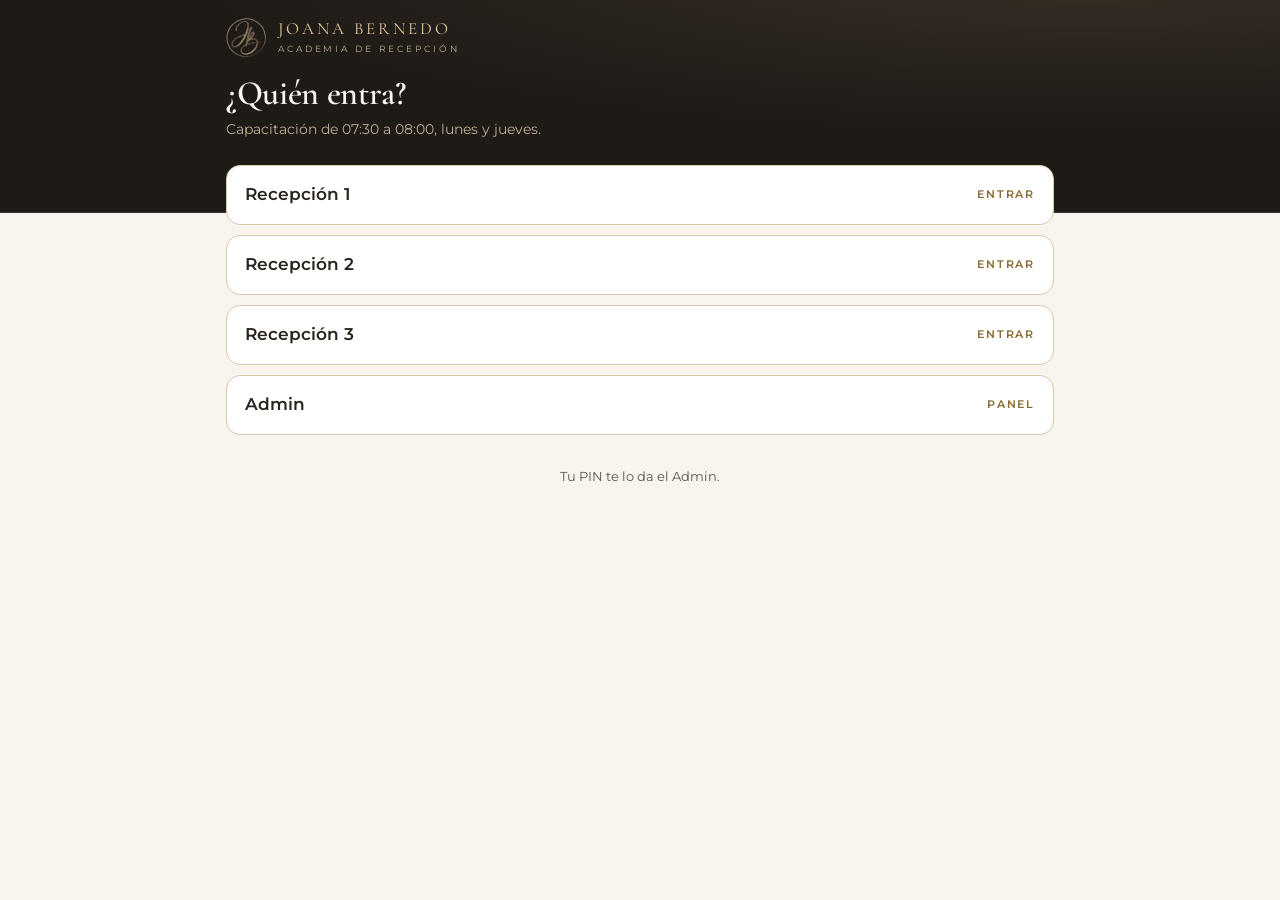
==== commit 400376a1: "Inicio más intuitivo: módulos en 5 bloques, accesos del día, ficha de cada módulo y nombre de cada p" ====
--- a/index.html
+++ b/index.html
@@ -9,18 +9,18 @@
 <link rel="preconnect" href="https://fonts.googleapis.com">
 <link rel="preconnect" href="https://fonts.gstatic.com" crossorigin>
 <link href="https://fonts.googleapis.com/css2?family=Cormorant+Garamond:wght@500;600;700&family=Montserrat:wght@400;500;600;700&display=swap" rel="stylesheet">
-<link rel="stylesheet" href="css/academia.css?v=8">
+<link rel="stylesheet" href="css/academia.css?v=10">
 </head>
 <body>
 <div id="app" aria-live="polite"></div>
-<script src="js/config.js?v=8"></script>
-<script src="js/datos.js?v=8"></script>
-<script src="js/ilustraciones.js?v=8"></script>
-<script src="js/modulos.js?v=8"></script>
-<script src="js/modulos-9-12.js?v=8"></script>
-<script src="js/modulos-13-16.js?v=8"></script>
-<script src="js/modulos-17-20.js?v=8"></script>
-<script src="js/narracion.js?v=8"></script>
-<script src="js/app.js?v=8"></script>
+<script src="js/config.js?v=10"></script>
+<script src="js/datos.js?v=10"></script>
+<script src="js/ilustraciones.js?v=10"></script>
+<script src="js/modulos.js?v=10"></script>
+<script src="js/modulos-9-12.js?v=10"></script>
+<script src="js/modulos-13-16.js?v=10"></script>
+<script src="js/modulos-17-20.js?v=10"></script>
+<script src="js/narracion.js?v=10"></script>
+<script src="js/app.js?v=10"></script>
 </body>
 </html>
--- a/css/academia.css
+++ b/css/academia.css
@@ -400,3 +400,66 @@
 .resultado .grande { font-family: var(--serif); font-size: 64px; }
 .campo input:focus, .campo textarea:focus { border-color: var(--oro); box-shadow: 0 0 0 3px var(--senal-suave); }
 ::selection { background: var(--oro-claro); color: var(--tinta); }
+
+/* ── Inicio intuitivo: avance, accesos del día y módulos en bloques ── */
+.avance-total { margin-top: 14px; }
+.avance-txt { display: flex; justify-content: space-between; font-size: 14px; color: var(--crema); }
+.avance-txt b { color: var(--oro-claro); }
+.avance-barra { height: 6px; border-radius: 3px; background: #3E352C; margin-top: 8px; overflow: hidden; }
+.avance-barra i { display: block; height: 100%; background: linear-gradient(90deg, var(--oro), var(--oro-claro)); border-radius: 3px; }
+.sello.atrasado { border-color: var(--oro); color: var(--tinta); background: var(--oro-claro); }
+.accesos { display: grid; grid-template-columns: 1fr 1fr; gap: 10px; margin-top: 12px; }
+.acceso { display: flex; flex-direction: column; align-items: flex-start; gap: 2px; text-align: left; background: var(--papel); border: 1px solid var(--borde); border-radius: 14px; padding: 14px; min-height: 112px; color: inherit; text-decoration: none; font: inherit; cursor: pointer; transition: border-color .15s, transform .15s var(--sale); }
+.acceso:hover { border-color: var(--oro); }
+.acceso:active { transform: scale(.98); }
+.acceso-ilus .ilus { width: 34px; height: 34px; }
+.acceso b { font-family: var(--serif); font-size: 21px; font-weight: 600; margin-top: 6px; }
+.acceso > span:last-child { font-size: 13px; color: var(--gris); display: inline-flex; align-items: center; gap: 4px; }
+.acceso.hecho { background: var(--bien-suave); border-color: #B9D6C4; }
+.acceso.hecho > span:last-child { color: var(--bien); }
+.bitacora-plegable { margin-top: 12px; border: 1px solid var(--filete); border-radius: 14px; padding: 4px 14px; background: var(--crema-2); }
+.bitacora-plegable summary { cursor: pointer; padding: 10px 0; font-weight: 600; font-size: 15px; }
+.leyenda-mod { display: flex; flex-wrap: wrap; gap: 6px; margin-top: 10px; }
+.bloque { margin-top: 16px; background: var(--papel); border: 1px solid var(--borde); border-radius: 18px; padding: 14px; }
+.bloque.completo { background: linear-gradient(180deg, var(--senal-suave), var(--papel) 60%); }
+.bloque-cab { display: grid; grid-template-columns: 40px 1fr auto; gap: 12px; align-items: center; }
+.bloque-num { width: 40px; height: 40px; border-radius: 50%; display: grid; place-items: center; font-family: var(--sans); font-size: 17px; font-weight: 600; color: var(--oro-osc); border: 1px solid var(--oro); background: var(--crema-2); }
+.bloque-cab h3 { font-size: 21px; line-height: 1.1; }
+.bloque-cab p { font-size: 13px; color: var(--gris); margin: 2px 0 0; }
+.bloque-avance { font-size: 13px; font-weight: 600; color: var(--oro-osc); background: var(--senal-suave); border-radius: 999px; padding: 4px 10px; }
+.mod-grid { display: grid; grid-template-columns: 1fr 1fr; gap: 10px; margin-top: 14px; }
+.mod-tile { display: flex; flex-direction: column; align-items: flex-start; gap: 4px; text-align: left; background: var(--crema-2); border: 1px solid var(--filete); border-radius: 14px; padding: 12px; min-height: 150px; font: inherit; color: inherit; cursor: pointer; transition: border-color .15s, box-shadow .15s, transform .15s var(--sale); }
+.mod-tile:hover { border-color: var(--oro); box-shadow: 0 10px 22px -16px rgba(42,36,30,.5); }
+.mod-tile:active { transform: scale(.98); }
+.mod-tile:disabled { cursor: default; opacity: .55; }
+.mod-tile.actual { border: 1.5px solid var(--oro); background: var(--papel); box-shadow: 0 0 0 3px var(--senal-suave); }
+.mod-tile.aprobado { background: var(--papel); }
+.mod-ilus { width: 46px; height: 46px; border-radius: 50%; display: grid; place-items: center; background: var(--papel); border: 1px solid var(--filete); }
+.mod-ilus .ilus { width: 32px; height: 32px; }
+.mod-ilus.grande { width: 84px; height: 84px; margin: 0 auto 10px; box-shadow: 0 0 0 5px var(--fondo), 0 0 0 6px var(--oro); }
+.mod-ilus.grande .ilus { width: 58px; height: 58px; }
+.mod-num { font-size: 10px; font-weight: 600; letter-spacing: .16em; text-transform: uppercase; color: var(--oro-osc); margin-top: 6px; }
+.mod-titulo { font-family: var(--serif); font-size: 19px; font-weight: 600; line-height: 1.12; flex: 1; }
+.chip-mod { display: inline-flex; align-items: center; gap: 4px; font-size: 12px; font-weight: 600; padding: 3px 9px; border-radius: 999px; background: var(--fondo); color: var(--gris); border: 1px solid var(--filete); margin-top: 6px; white-space: nowrap; }
+.chip-mod.ok { background: var(--bien-suave); color: var(--bien); border-color: #B9D6C4; }
+.chip-mod.hoy { background: var(--oro-claro); color: var(--tinta); border-color: var(--oro); }
+.chip-mod.atrasado { background: var(--mal-suave); color: var(--mal); border-color: #E6BDB4; }
+.chip-mod.reintentar { background: var(--papel); color: var(--tinta); border-color: var(--borde); }
+.ficha-mod-cab { text-align: center; }
+.ficha-mod-cab .chip-mod { margin-top: 12px; }
+.ruta { list-style: none; margin: 12px 0 0; padding: 0; counter-reset: ruta; }
+.ruta li { display: grid; grid-template-columns: 44px 1fr; gap: 12px; align-items: center; padding: 10px 0; position: relative; }
+.ruta li + li::before { content: ""; position: absolute; left: 21px; top: -10px; height: 20px; border-left: 1px dashed var(--borde); }
+.ruta-ico { width: 44px; height: 44px; border-radius: 50%; display: grid; place-items: center; background: var(--papel); border: 1px solid var(--filete); }
+.ruta-ico .ilus { width: 28px; height: 28px; }
+.ruta b { display: block; font-size: 15px; }
+.ruta b small { font-weight: 500; color: var(--gris); }
+.ruta li > span:last-child > span { font-size: 14px; color: var(--gris); }
+.botones-dos { display: grid; grid-template-columns: 1fr 1.4fr; gap: 10px; }
+.paso-num { font-family: var(--sans); font-weight: 600; letter-spacing: .04em; }
+@media (min-width: 760px) {
+  .accesos { grid-template-columns: repeat(4, 1fr); }
+  .mod-grid { grid-template-columns: repeat(4, 1fr); }
+  .contenedor { max-width: 860px; }
+  .pase, .carta, .cuerpo-leccion > * { max-width: 620px; margin-left: auto; margin-right: auto; }
+}
